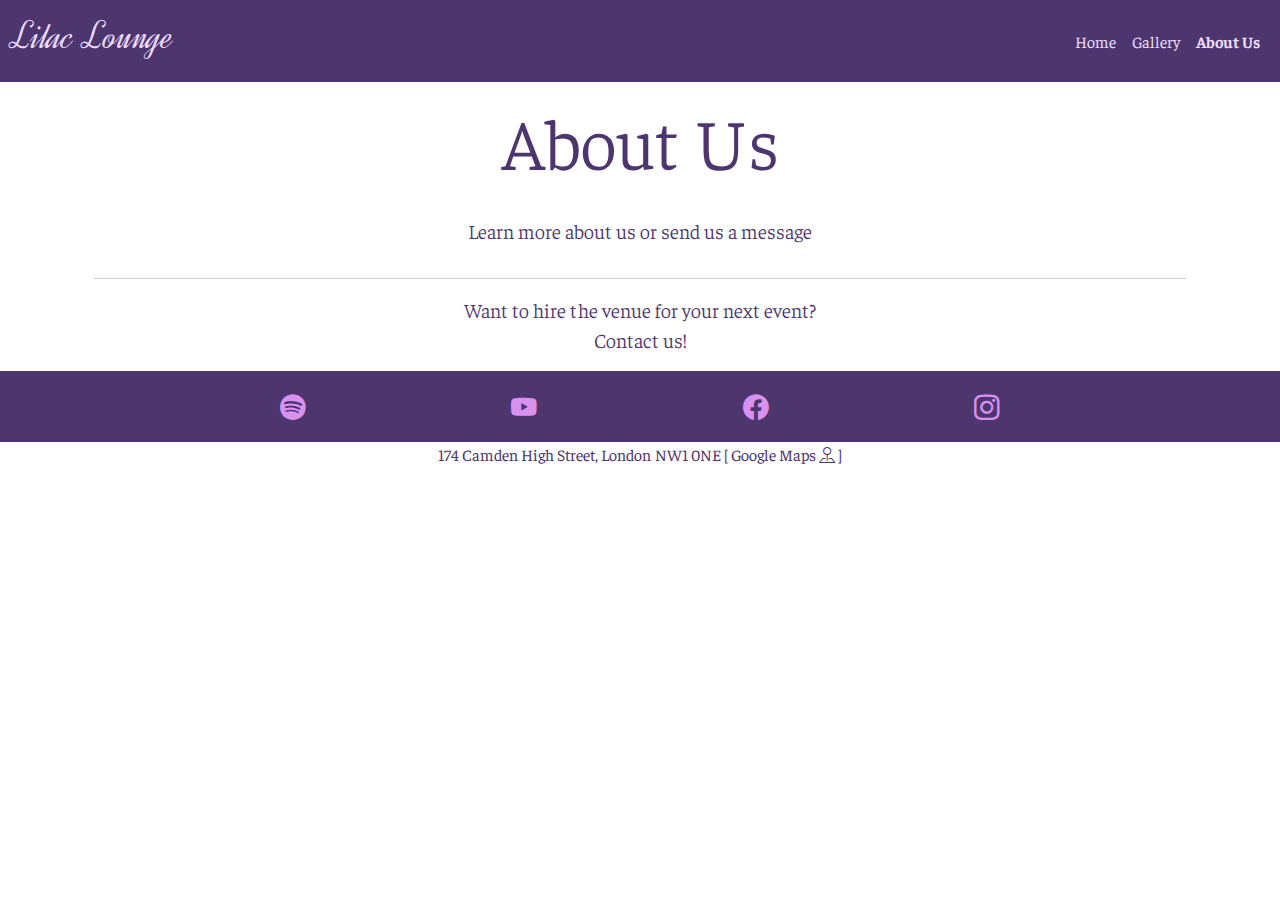
==== about.html @ f376cf3b "feat: add About Us / Contact page" ====
<!DOCTYPE html>
<html lang="en">

<head>
    <meta charset="UTF-8" />
    <meta name="viewport" content="width=device-width, initial-scale=1.0" />

    <!-- link bootstrap -->
    <link href="https://cdn.jsdelivr.net/npm/bootstrap@5.3.3/dist/css/bootstrap.min.css" rel="stylesheet"
        integrity="sha384-QWTKZyjpPEjISv5WaRU9OFeRpok6YctnYmDr5pNlyT2bRjXh0JMhjY6hW+ALEwIH" crossorigin="anonymous" />
    <!-- link bootstrap icons-->
    <link rel="stylesheet" href="https://cdn.jsdelivr.net/npm/bootstrap-icons@1.11.3/font/bootstrap-icons.min.css" />

    <!-- Meta tags for search engines -->
    <meta name="description"
        content="Lilac Lounge is a trendy arts venue in the heart of London. Hire out our venue for your next event or check out our events calendar." />
    <meta name="keywords" content="Lilac Lounge, live events, music, gigs, London, venue" />

    <!-- custom styles-->
    <link rel="stylesheet" href="assets/css/style.css" />

    <!-- favicon.io favicons-->
    <link rel="apple-touch-icon" sizes="180x180" href="assets/favicon/apple-touch-icon.png" />
    <link rel="icon" type="image/png" sizes="32x32" href="assets/favicon/favicon-32x32.png" />
    <link rel="icon" type="image/png" sizes="16x16" href="assets/favicon/favicon-16x16.png" />
    <link rel="manifest" href="site.webmanifest" />

    <title>Welcome to the Lilac Lounge</title>
</head>

<body>
    <header class="sticky-top">
        <nav class="navbar navbar-expand-sm">
            <div class="container-fluid">
                <a class="navbar-brand" href="index.html">
                    <h1 id="logo">Lilac Lounge</h1>
                </a>

                <!-- Navbar -->
                <button id="nav-toggle" class="navbar-toggler" type="button" data-bs-toggle="collapse"
                    data-bs-target="#navbarSupportedContent" aria-controls="navbarSupportedContent"
                    aria-expanded="false" aria-label="Toggle navigation">
                    <span class="navbar-toggler-icon"></span>
                </button>
                <div class="collapse navbar-collapse" id="navbarSupportedContent">
                    <div id="menu" class="navbar-nav ms-auto">
                        <a class="nav-link" href="index.html">Home</a>
                        <a class="nav-link" href="gallery.html">Gallery</a>
                        <a class="nav-link active" aria-current="page" href="#">About Us</a>
                    </div>
                </div>
            </div>
        </nav>
    </header>

    <main class="container">
        <section id="intro" class="container text-center">
            <h2 class="display-2">About Us</h2>
            <p class="lead">
                Learn more about us or send us a message
            </p>
        </section>

        <section id="info"></section>

        <section id="cta" class="container text-center">
            <hr />
            <p class="lead">
                Want to hire the venue for your next event?<br />Contact us!
            </p>
        </section>
    </main>

    <footer class="text-center">
        <section id="main-footer" class="container pt-3">
            <ul id="social-networks" class="list-inline d-flex justify-content-evenly">
                <!-- Good practice to use rel="noopener" -->
                <li class="list-inline-item">
                    <a href="https://open.spotify.com/playlist/37i9dQZF1DX9RwfGbeGQwP" target="_blank" rel="noopener"
                        aria-label="Check out our playlist on Spotify! (opens in a new tab)">
                        <i class="bi bi-spotify"></i></a>
                </li>
                <li class="list-inline-item">
                    <a href="https://www.youtube.com/" target="_blank" rel="noopener"
                        aria-label="Visit our YouTube page (opens in a new tab)">
                        <i class="bi bi-youtube"></i></a>
                </li>
                <li class="list-inline-item">
                    <a href="https://www.facebook.com/" target="_blank" rel="noopener"
                        aria-label="Follow us on Facebook (opens in a new tab)">
                        <i class="bi bi-facebook"></i></a>
                </li>
                <li class="list-inline-item">
                    <a href="https://www.instagram.com/" target="_blank" rel="noopener"
                        aria-label="Visit our Instagram page (opens in a new tab)">
                        <i class="bi bi-instagram"></i></a>
                </li>
            </ul>
        </section>
        <section id="address" class="container-fluid d-flex flex-column flex-md-row justify-content-center">
            <span id="address-line-1" class="me-md-1">174 Camden High Street, London</span>
            <span id="address-line-2">NW1 0NE
                <a href="https://maps.app.goo.gl/GVCMe2As3JGmSCVc9" target="_blank" rel="noopener"
                    aria-label="See where we are using Google Maps (opens in a new tab)">[ Google Maps <i
                        class="bi bi-pin-map"></i> ]</a></span>
        </section>
    </footer>

    <!-- bootstrap script -->
    <script src="https://cdn.jsdelivr.net/npm/bootstrap@5.3.3/dist/js/bootstrap.bundle.min.js"
        integrity="sha384-YvpcrYf0tY3lHB60NNkmXc5s9fDVZLESaAA55NDzOxhy9GkcIdslK1eN7N6jIeHz"
        crossorigin="anonymous"></script>
</body>

</html>
---- assets/css/style.css ----
/* Import Dynalight and Faustina fonts from Google Fonts */
@import url("https://fonts.googleapis.com/css2?family=Dynalight&family=Faustina:ital,wght@0,300..800;1,300..800&display=fallback");

/* Colour palette: 
    Bright Lilac color: #D891EF;
    Dark Slate Blue color: #4D356E; 
    White Violet color: #ECDEFF;
    Mauve color: #D8BDFF;
    White color: #FFFFFF;
*/

body {
    font-family: "Faustina", serif;
}

#logo {
    font-family: "Dynalight", serif;
    color: #ecdeff;
    font-size: 200%;

    /* Prevent text selection of logo text */
    user-select: none;
}

/* Navbar links */

.navbar {
    background-color: #4d356e;
}

#menu a {
    color: #ecdeff;
}

#menu a:hover {
    color: #ffffff;
}

#menu a.active {
    font-weight: bold;
}

#nav-toggle {
    color: #d8bdff;
}

#nav-toggle.navbar-toggler {
    border-color: #d891ef;
}

/* Customise toggler icon color: stroke set to site violet colour #D891EF rgb values (216, 145, 239) */
#nav-toggle.navbar-toggler .navbar-toggler-icon {
    background-image: url("data:image/svg+xml,%3csvg xmlns='http://www.w3.org/2000/svg' viewBox='0 0 30 30'%3e%3cpath stroke='rgba%28216, 145, 239, 0.75%29' stroke-linecap='round' stroke-miterlimit='10' stroke-width='4' d='M4 7h22M4 15h22M4 23h22'/%3e%3c/svg%3e");
}

/* Main content */

main {
    color: #4d356e;
    margin-bottom: 1em;
}

/* Hero */

/* 16:9 aspect ratio (9 / 16 * 100) */
.carousel-image-wrapper {
    position: relative;
    width: 100%;
    padding-top: 56.25%;
    overflow: hidden;
}

.carousel-image-wrapper img {
    position: absolute;
    top: 0;
    left: 0;
    width: 100%;
    height: 100%;
    object-fit: cover;
}

#heroRows>div {
    padding: 0;
}

.hero-image-wrapper {
    position: relative;
    width: 100%;
    padding-top: 56.25%;
    /* 16:9 aspect ratio (9 / 16 * 100) */
    overflow: hidden;
}

.hero-image-wrapper img {
    position: absolute;
    top: 0;
    left: 0;
    width: 100%;
    height: 100%;
    object-fit: cover;
}

.hero-caption,
.carousel-caption>h2 {
    position: absolute;
    bottom: 0;
    left: 0;
    width: 100%;
    background: rgba(0, 0, 0, 0.5);
    /* Semi-transparent background */
    color: #fff;
    text-align: center;
    padding: 10px;
    font-style: italic;
}

#intro {
    margin-top: 1em;
    margin-bottom: 2em;
}

#intro>h2 {
    margin-bottom: 2rem;
}

hr {
    border-top: 1px solid #4d356e;
}

#music,
#theatre,
#cinema,
#other {
    margin-bottom: 1em;
}

.event-heading {
    font-style: italic;
}

/* Gallery page */

/* 4:3 aspect ratio (3 / 4 * 100) */
.landscape-image-wrapper {
    position: relative;
    width: 100%;
    padding-top: 75%;
    overflow: hidden;
}

.landscape-image-wrapper img {
    position: absolute;
    top: 0;
    left: 0;
    width: 100%;
    height: 100%;
    object-fit: cover;
}


/* Footer */
footer {
    background-color: #4d356e;
    color: #ecdeff;
    margin-bottom: 1em;
}

#social-networks i {
    font-size: 160%;
    color: #d891ef;
}

#social-networks i:hover {
    color: #ecdeff;
}

#address {
    background-color: #ffffff;
    color: #4d356e;
}

#address a {
    color: #4d356e;
    text-decoration: none;
}

#address a:hover {
    color: #d891ef;
    text-decoration: underline;
}

/* Styles for screens of medium size and larger */
@media screen and (min-width: 768px) {

    /* Add left border to visually separate sections */
    #theatre,
    #other {
        border-left: 1px solid #ecdeff;
    }
}
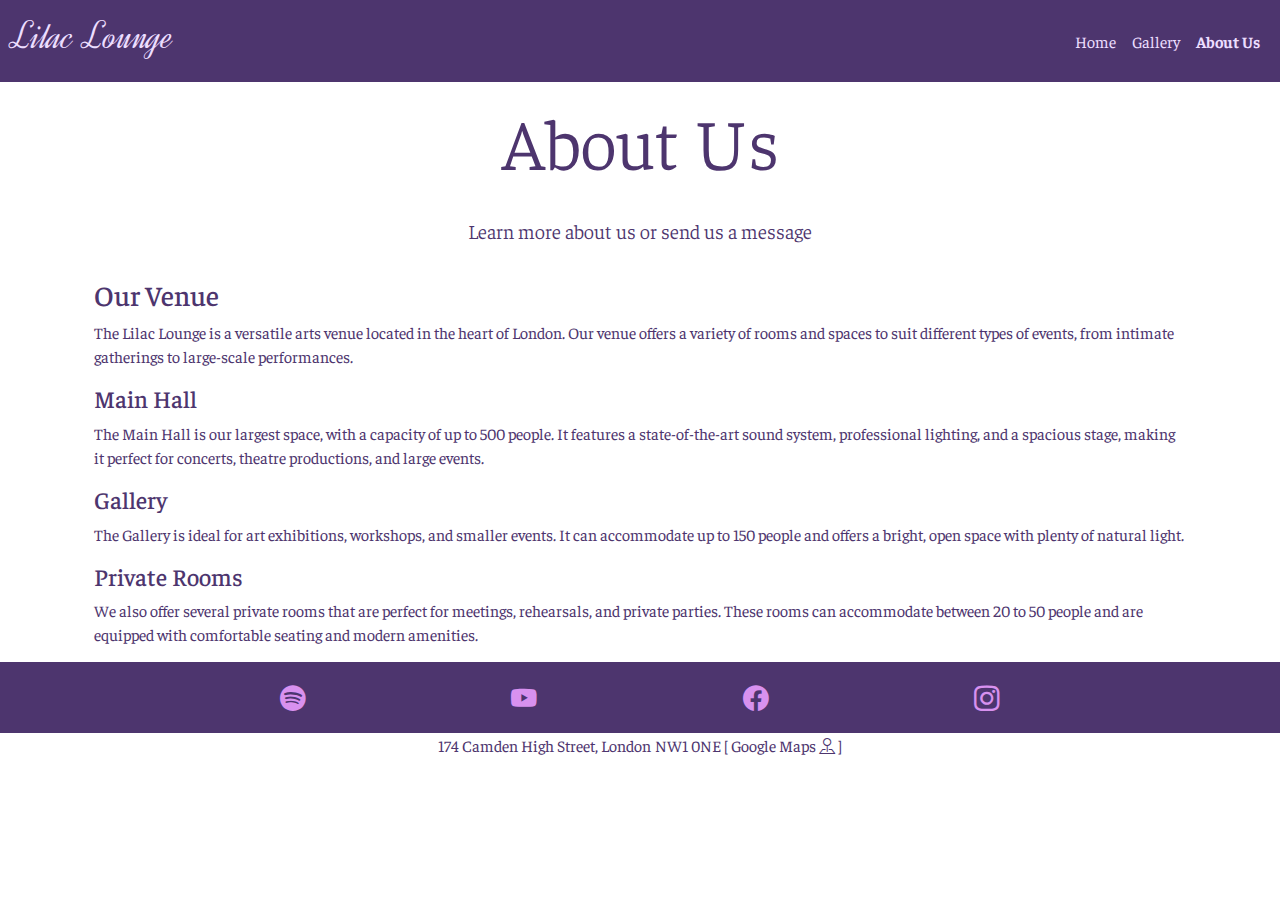
==== commit da9aefab: "feat: add description of venue" ====
--- a/about.html
+++ b/about.html
@@ -61,12 +61,29 @@
             </p>
         </section>
 
-        <section id="info"></section>
-
-        <section id="cta" class="container text-center">
-            <hr />
-            <p class="lead">
-                Want to hire the venue for your next event?<br />Contact us!
+        <section id="info" class="container">
+            <h3>Our Venue</h3>
+            <p>
+                The Lilac Lounge is a versatile arts venue located in the heart of London. Our venue offers a variety of
+                rooms and spaces to suit different types of events, from intimate gatherings to large-scale
+                performances.
+            </p>
+            <h4>Main Hall</h4>
+            <p>
+                The Main Hall is our largest space, with a capacity of up to 500 people. It features a state-of-the-art
+                sound system, professional lighting, and a spacious stage, making it perfect for concerts, theatre
+                productions, and large events.
+            </p>
+            <h4>Gallery</h4>
+            <p>
+                The Gallery is ideal for art exhibitions, workshops, and smaller events. It can accommodate up to
+                150 people and offers a bright, open space with plenty of natural light.
+            </p>
+            <h4>Private Rooms</h4>
+            <p>
+                We also offer several private rooms that are perfect for meetings, rehearsals, and private parties.
+                These rooms can accommodate between 20 to 50 people and are equipped with comfortable seating and modern
+                amenities.
             </p>
         </section>
     </main>
--- a/assets/css/style.css
+++ b/assets/css/style.css
@@ -34,6 +34,8 @@
 
 #menu a:hover {
     color: #ffffff;
+    text-decoration: underline;
+    text-underline-offset: 4px;
 }
 
 #menu a.active {
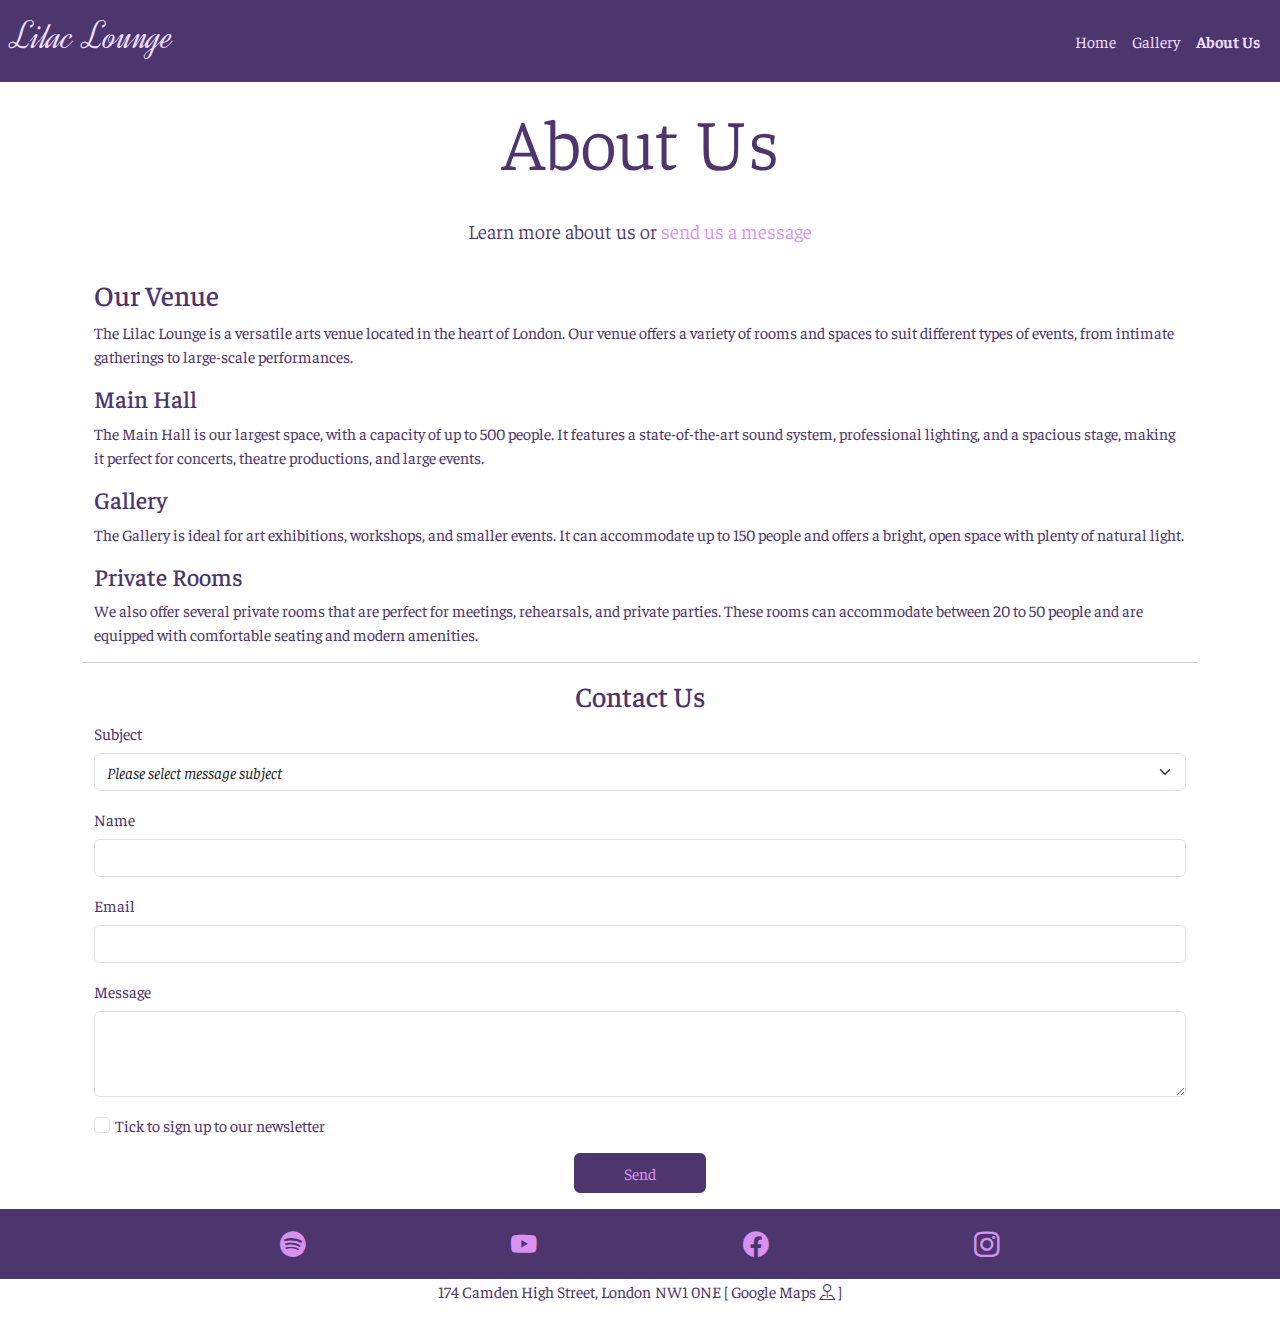
==== commit c700a48c: "feat: contact form + styling" ====
--- a/about.html
+++ b/about.html
@@ -57,7 +57,7 @@
         <section id="intro" class="container text-center">
             <h2 class="display-2">About Us</h2>
             <p class="lead">
-                Learn more about us or send us a message
+                Learn more about us or <a href="#contact">send us a message</a>
             </p>
         </section>
 
@@ -85,6 +85,48 @@
                 These rooms can accommodate between 20 to 50 people and are equipped with comfortable seating and modern
                 amenities.
             </p>
+        </section>
+
+        <hr />
+
+        <section id="contact" class="container">
+            <form action="https://formdump.codeinstitute.net" method="post">
+                <h3>Contact Us</h3>
+
+                <div class="mb-3">
+                    <label for="subject" class="form-label">Subject</label>
+                    <select name="subject" class="form-select" aria-label="Select message subject" required>
+                        <option value="" disabled selected>Please select message subject</option>
+                        <option value="hireMainhall">Venue Hire: Main Hall</option>
+                        <option value="hireGallery">Venue Hire: Gallery</option>
+                        <option value="hireRoom">Venue Hire: Private Rooms</option>
+                        <option value="feedback">Feedback</option>
+                        <option value="other">Other</option>
+                    </select>
+                </div>
+                <div class="mb-3">
+                    <label for="name" class="form-label">Name</label>
+                    <input type="text" class="form-control" id="name" name="name" required />
+                </div>
+                <div class="mb-3">
+                    <label for="email" class="form-label">Email</label>
+                    <input type="email" class="form-control" id="email" name="email" required />
+                </div>
+                <div class="mb-3">
+                    <label for="message" class="form-label">Message</label>
+                    <textarea class="form-control" id="message" name="message" rows="3" required></textarea>
+                </div>
+
+                <div class="mb-3">
+                    <input type="checkbox" class="form-check-input" id="newsletter" name="newsletter" value="" />
+                    <label for="newsletter" class="form-check-label">
+                        Tick to sign up to our newsletter
+                    </label>
+                </div>
+
+                <button type="submit" class="btn btn-primary">Send</button>
+
+            </form>
         </section>
     </main>
 
--- a/assets/css/style.css
+++ b/assets/css/style.css
@@ -46,9 +46,16 @@
     color: #d8bdff;
 }
 
+#nav-toggle:hover {
+    border-color: #d891ef !important;
+    border-width: 2px;
+}
+
 #nav-toggle.navbar-toggler {
     border-color: #d891ef;
 }
+
+
 
 /* Customise toggler icon color: stroke set to site violet colour #D891EF rgb values (216, 145, 239) */
 #nav-toggle.navbar-toggler .navbar-toggler-icon {
@@ -60,6 +67,86 @@
 main {
     color: #4d356e;
     margin-bottom: 1em;
+}
+
+main a {
+    color: #d891ef;
+    text-decoration: none;
+}
+
+main a:hover {
+    color: #d8bdff;
+    text-decoration-line: underline;
+}
+
+
+/* Contact Form */
+
+form > h3 {
+    text-align: center;
+}
+
+.form-select:focus,
+input:focus,
+textarea:focus,
+button:focus-visible {
+    outline: none;
+    border-color: #d891ef !important;
+    /* Shadow for better visibility */
+    box-shadow: 0 0 0 0.25rem rgba(216, 145, 239, 0.25) !important;
+}
+
+/* Highlight fields on hover */
+.form-select:hover,
+input:hover,
+textarea:hover {
+    border-color: #d891ef;
+    border-width: 2px;
+}
+
+/* Make Select field placeholder italic for emphasis  */
+.form-select {
+    font-style: italic;
+}
+
+/* Remove italic when valid option is selected  */
+.form-select:valid {
+    font-style: normal;
+}
+
+input[type="checkbox"]:checked {
+    background-color: #d891ef;
+    border-color: #d891ef;
+}
+
+.form-check-label {
+    margin-left: 2px;
+}
+
+.btn-primary {
+    display: block;
+    border-width: 2px;
+    padding-left: 3em;
+    padding-right: 3em;
+    margin: 0 auto;
+    --bs-btn-color: #d891ef;
+    --bs-btn-border-color: #4d356e;
+    --bs-btn-bg: #4d356e;
+
+    --bs-btn-hover-color: #4d356e;
+    --bs-btn-hover-border-color: #d891ef;
+    --bs-btn-hover-bg: #d891ef;
+
+    --bs-btn-focus-shadow-rgb: 49, 132, 253;
+
+    --bs-btn-active-color: #4d356e;
+    --bs-btn-active-bg: #d8bdff;
+    --bs-btn-active-border-color: #d8bdff;
+
+    --bs-btn-active-shadow: inset 0 3px 5px rgba(0, 0, 0, 0.125);
+    --bs-btn-disabled-color: #ecdeff;
+    --bs-btn-disabled-bg: #4d356e;
+    --bs-btn-disabled-border-color: #4d356e;
 }
 
 /* Hero */
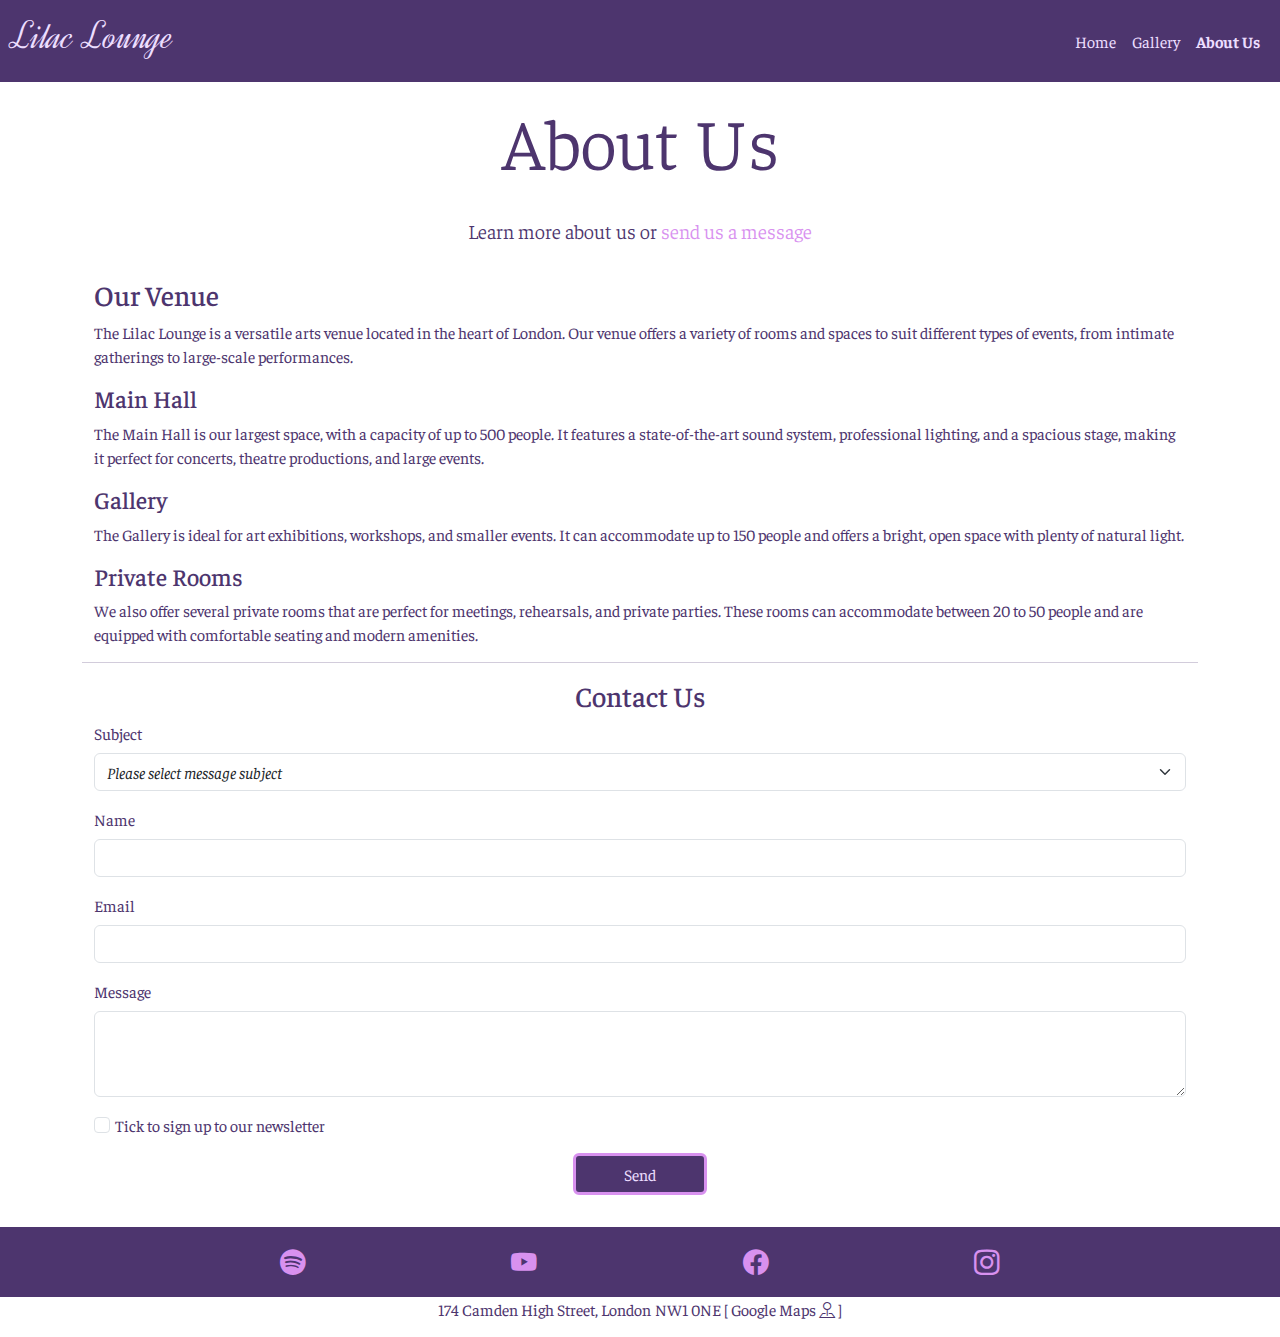
==== commit 13492137: "fix: add notice in case browser JavaScript disabled and contact form is not displayed" ====
--- a/about.html
+++ b/about.html
@@ -37,7 +37,7 @@
                 </a>
 
                 <!-- Navbar -->
-                <button id="nav-toggle" class="navbar-toggler" type="button" data-bs-toggle="collapse"
+                <button id="navToggle" class="navbar-toggler" type="button" data-bs-toggle="collapse"
                     data-bs-target="#navbarSupportedContent" aria-controls="navbarSupportedContent"
                     aria-expanded="false" aria-label="Toggle navigation">
                     <span class="navbar-toggler-icon"></span>
@@ -57,7 +57,7 @@
         <section id="intro" class="container text-center">
             <h2 class="display-2">About Us</h2>
             <p class="lead">
-                Learn more about us or <a href="#contact">send us a message</a>
+                Learn more about us or <a href="#contactForm">send us a message</a>
             </p>
         </section>
 
@@ -89,50 +89,15 @@
 
         <hr />
 
-        <section id="contact" class="container">
-            <form action="https://formdump.codeinstitute.net" method="post">
-                <h3>Contact Us</h3>
-
-                <div class="mb-3">
-                    <label for="subject" class="form-label">Subject</label>
-                    <select name="subject" class="form-select" aria-label="Select message subject" required>
-                        <option value="" disabled selected>Please select message subject</option>
-                        <option value="hireMainhall">Venue Hire: Main Hall</option>
-                        <option value="hireGallery">Venue Hire: Gallery</option>
-                        <option value="hireRoom">Venue Hire: Private Rooms</option>
-                        <option value="feedback">Feedback</option>
-                        <option value="other">Other</option>
-                    </select>
-                </div>
-                <div class="mb-3">
-                    <label for="name" class="form-label">Name</label>
-                    <input type="text" class="form-control" id="name" name="name" required />
-                </div>
-                <div class="mb-3">
-                    <label for="email" class="form-label">Email</label>
-                    <input type="email" class="form-control" id="email" name="email" required />
-                </div>
-                <div class="mb-3">
-                    <label for="message" class="form-label">Message</label>
-                    <textarea class="form-control" id="message" name="message" rows="3" required></textarea>
-                </div>
-
-                <div class="mb-3">
-                    <input type="checkbox" class="form-check-input" id="newsletter" name="newsletter" value="" />
-                    <label for="newsletter" class="form-check-label">
-                        Tick to sign up to our newsletter
-                    </label>
-                </div>
-
-                <button type="submit" class="btn btn-primary">Send</button>
-
-            </form>
+        <section id="contactForm" class="container">
+            <h3>Contact Us</h3>
+            <p>To load the contact form, please ensure JavaScript is enabled in your browser.</p>
         </section>
     </main>
 
     <footer class="text-center">
-        <section id="main-footer" class="container pt-3">
-            <ul id="social-networks" class="list-inline d-flex justify-content-evenly">
+        <section id="mainFooter" class="container pt-3">
+            <ul id="socialNetworks" class="list-inline d-flex justify-content-evenly">
                 <!-- Good practice to use rel="noopener" -->
                 <li class="list-inline-item">
                     <a href="https://open.spotify.com/playlist/37i9dQZF1DX9RwfGbeGQwP" target="_blank" rel="noopener"
@@ -157,18 +122,28 @@
             </ul>
         </section>
         <section id="address" class="container-fluid d-flex flex-column flex-md-row justify-content-center">
-            <span id="address-line-1" class="me-md-1">174 Camden High Street, London</span>
-            <span id="address-line-2">NW1 0NE
+            <span id="addressLine1" class="me-md-1">174 Camden High Street, London</span>
+            <span id="addressLine2">NW1 0NE
                 <a href="https://maps.app.goo.gl/GVCMe2As3JGmSCVc9" target="_blank" rel="noopener"
                     aria-label="See where we are using Google Maps (opens in a new tab)">[ Google Maps <i
                         class="bi bi-pin-map"></i> ]</a></span>
         </section>
     </footer>
 
+    <!-- load contact form -->
+    <script>
+        fetch('assets/partials/contact-form.html')
+            .then(response => response.text())
+            .then(data => {
+                document.getElementById('contactForm').innerHTML = data;
+            });
+    </script>
+
     <!-- bootstrap script -->
     <script src="https://cdn.jsdelivr.net/npm/bootstrap@5.3.3/dist/js/bootstrap.bundle.min.js"
         integrity="sha384-YvpcrYf0tY3lHB60NNkmXc5s9fDVZLESaAA55NDzOxhy9GkcIdslK1eN7N6jIeHz"
         crossorigin="anonymous"></script>
+
 </body>
 
 </html>--- a/assets/css/style.css
+++ b/assets/css/style.css
@@ -4,18 +4,28 @@
 /* Colour palette: 
     Bright Lilac color: #D891EF;
     Dark Slate Blue color: #4D356E; 
-    White Violet color: #ECDEFF;
+    White Violet color: #ECDEFF
     Mauve color: #D8BDFF;
     White color: #FFFFFF;
 */
 
+:root {
+    /* Define CSS variables of the colour palette */
+    --bright-lilac: #d891ef;
+    --dark-slate-blue: #4d356e;
+    --white-violet: #ecdeff;
+    --mauve: #d8bdff;
+    --white: #fff;
+}
+
 body {
     font-family: "Faustina", serif;
+    color: var(--dark-slate-blue);
 }
 
 #logo {
     font-family: "Dynalight", serif;
-    color: #ecdeff;
+    color: var(--white-violet);
     font-size: 200%;
 
     /* Prevent text selection of logo text */
@@ -25,15 +35,15 @@
 /* Navbar links */
 
 .navbar {
-    background-color: #4d356e;
+    background-color: var(--dark-slate-blue);
 }
 
 #menu a {
-    color: #ecdeff;
+    color: var(--white-violet);
 }
 
 #menu a:hover {
-    color: #ffffff;
+    color: var(--white);
     text-decoration: underline;
     text-underline-offset: 4px;
 }
@@ -42,47 +52,67 @@
     font-weight: bold;
 }
 
-#nav-toggle {
-    color: #d8bdff;
-}
-
-#nav-toggle:hover {
-    border-color: #d891ef !important;
+#navToggle {
+    color: var(--mauve);
+}
+
+#navToggle:hover {
+    border-color: var(--bright-lilac) !important;
     border-width: 2px;
 }
 
-#nav-toggle.navbar-toggler {
-    border-color: #d891ef;
-}
-
-
+#navToggle.navbar-toggler {
+    border-color: var(--bright-lilac);
+}
 
 /* Customise toggler icon color: stroke set to site violet colour #D891EF rgb values (216, 145, 239) */
-#nav-toggle.navbar-toggler .navbar-toggler-icon {
+#navToggle.navbar-toggler .navbar-toggler-icon {
     background-image: url("data:image/svg+xml,%3csvg xmlns='http://www.w3.org/2000/svg' viewBox='0 0 30 30'%3e%3cpath stroke='rgba%28216, 145, 239, 0.75%29' stroke-linecap='round' stroke-miterlimit='10' stroke-width='4' d='M4 7h22M4 15h22M4 23h22'/%3e%3c/svg%3e");
 }
 
 /* Main content */
 
 main {
-    color: #4d356e;
-    margin-bottom: 1em;
-}
-
-main a {
-    color: #d891ef;
+    margin-bottom: 2em;
+}
+
+main a,
+.btn-link {
+    color: var(--bright-lilac);
     text-decoration: none;
 }
 
-main a:hover {
-    color: #d8bdff;
+main a:hover,
+.btn-link:hover {
+    color: var(--dark-slate-blue);
     text-decoration-line: underline;
 }
 
+#cta>button:active {
+    color: var(--mauve);
+}
+
+/* Override Bootstrap btn-link */
+/* .btn-link {
+    --bs-btn-font-weight: 400;
+    --bs-btn-color: var(--bs-link-color);
+    --bs-btn-bg: transparent;
+    --bs-btn-border-color: transparent;
+    --bs-btn-hover-color: var(--bs-link-hover-color);
+    --bs-btn-hover-border-color: transparent;
+    --bs-btn-active-color: var(--bs-link-hover-color);
+    --bs-btn-active-border-color: transparent;
+    --bs-btn-disabled-color: #6c757d;
+    --bs-btn-disabled-border-color: transparent;
+    --bs-btn-box-shadow: 0 0 0 #000;
+    --bs-btn-focus-shadow-rgb: 49, 132, 253;
+    text-decoration: none;
+} */
+
 
 /* Contact Form */
 
-form > h3 {
+form>h3 {
     text-align: center;
 }
 
@@ -91,7 +121,7 @@
 textarea:focus,
 button:focus-visible {
     outline: none;
-    border-color: #d891ef !important;
+    border-color: var(--bright-lilac) !important;
     /* Shadow for better visibility */
     box-shadow: 0 0 0 0.25rem rgba(216, 145, 239, 0.25) !important;
 }
@@ -100,7 +130,7 @@
 .form-select:hover,
 input:hover,
 textarea:hover {
-    border-color: #d891ef;
+    border-color: var(--bright-lilac);
     border-width: 2px;
 }
 
@@ -115,38 +145,39 @@
 }
 
 input[type="checkbox"]:checked {
-    background-color: #d891ef;
-    border-color: #d891ef;
+    background-color: var(--bright-lilac);
+    border-color: var(--bright-lilac);
 }
 
 .form-check-label {
     margin-left: 2px;
 }
 
+/* Override Bootstrap btn-primary */
 .btn-primary {
     display: block;
-    border-width: 2px;
+    border-width: 3px;
     padding-left: 3em;
     padding-right: 3em;
     margin: 0 auto;
-    --bs-btn-color: #d891ef;
-    --bs-btn-border-color: #4d356e;
-    --bs-btn-bg: #4d356e;
-
-    --bs-btn-hover-color: #4d356e;
-    --bs-btn-hover-border-color: #d891ef;
-    --bs-btn-hover-bg: #d891ef;
+    --bs-btn-color: var(--white-violet);
+    --bs-btn-border-color: var(--bright-lilac);
+    --bs-btn-bg: var(--dark-slate-blue);
+
+    --bs-btn-hover-color: var(--dark-slate-blue);
+    --bs-btn-hover-border-color: var(--mauve);
+    --bs-btn-hover-bg: var(--bright-lilac);
 
     --bs-btn-focus-shadow-rgb: 49, 132, 253;
 
-    --bs-btn-active-color: #4d356e;
-    --bs-btn-active-bg: #d8bdff;
-    --bs-btn-active-border-color: #d8bdff;
+    --bs-btn-active-color: var(--dark-slate-blue);
+    --bs-btn-active-border-color: var(--mauve);
+    --bs-btn-active-bg: var(--mauve);
 
     --bs-btn-active-shadow: inset 0 3px 5px rgba(0, 0, 0, 0.125);
-    --bs-btn-disabled-color: #ecdeff;
-    --bs-btn-disabled-bg: #4d356e;
-    --bs-btn-disabled-border-color: #4d356e;
+    --bs-btn-disabled-color: var(--white-violet);
+    --bs-btn-disabled-border-color: var(--dark-slate-blue);
+    --bs-btn-disabled-bg: var(--dark-slate-blue);
 }
 
 /* Hero */
@@ -196,13 +227,18 @@
     left: 0;
     width: 100%;
     background: rgba(0, 0, 0, 0.5);
-    /* Semi-transparent background */
     color: #fff;
     text-align: center;
     padding: 10px;
     font-style: italic;
 }
 
+.carousel-indicators {
+    bottom: -13px;
+    background: rgba(0, 0, 0, 0.5);
+    padding-bottom: 2px;
+}
+
 #intro {
     margin-top: 1em;
     margin-bottom: 2em;
@@ -213,7 +249,7 @@
 }
 
 hr {
-    border-top: 1px solid #4d356e;
+    border-top: 1px solid var(--dark-slate-blue);
 }
 
 #music,
@@ -246,35 +282,34 @@
     object-fit: cover;
 }
 
-
 /* Footer */
 footer {
-    background-color: #4d356e;
-    color: #ecdeff;
+    background-color: var(--dark-slate-blue);
+    color: var(--white-violet);
     margin-bottom: 1em;
 }
 
-#social-networks i {
+#socialNetworks i {
     font-size: 160%;
-    color: #d891ef;
-}
-
-#social-networks i:hover {
-    color: #ecdeff;
+    color: var(--bright-lilac);
+}
+
+#socialNetworks i:hover {
+    color: var(--white-violet);
 }
 
 #address {
-    background-color: #ffffff;
-    color: #4d356e;
+    background-color: var(--white);
+    color: var(--dark-slate-blue);
 }
 
 #address a {
-    color: #4d356e;
+    color: var(--dark-slate-blue);
     text-decoration: none;
 }
 
 #address a:hover {
-    color: #d891ef;
+    color: var(--bright-lilac);
     text-decoration: underline;
 }
 
@@ -284,6 +319,6 @@
     /* Add left border to visually separate sections */
     #theatre,
     #other {
-        border-left: 1px solid #ecdeff;
+        border-left: 1px solid var(--white-violet);
     }
 }